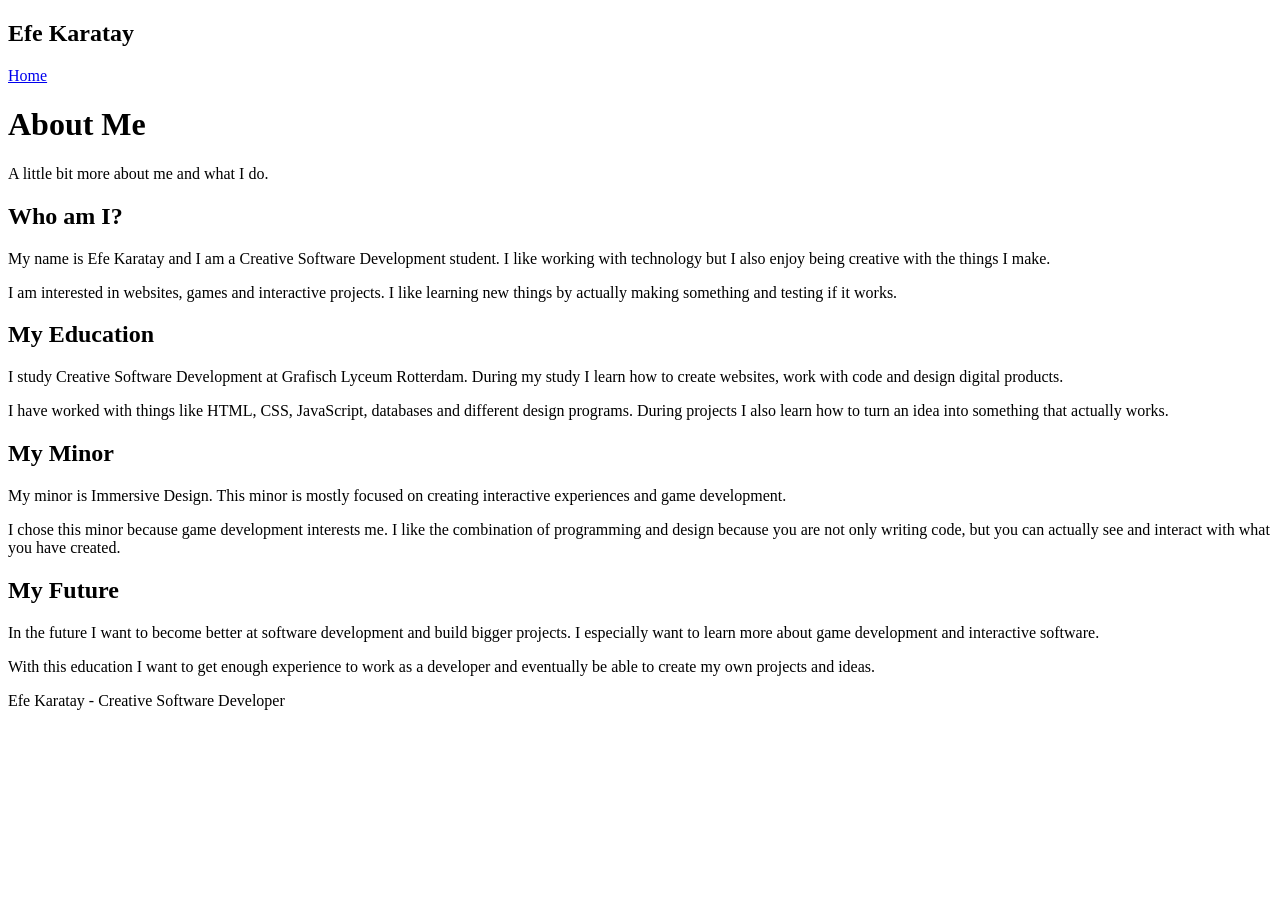
==== about.html @ 86b954b1 "Add about page" ====
<!DOCTYPE html>
<html lang="en">
<head>
  <meta charset="UTF-8">
  <meta name="viewport" content="width=device-width, initial-scale=1.0">
  <title>About Me | Efe Karatay</title>
  <link rel="stylesheet" href="about.css">
</head>
<body>
  <nav><h2>Efe Karatay</h2><a href="index.html">Home</a></nav>
  <header class="about-header"><h1>About Me</h1><p>A little bit more about me and what I do.</p></header>
  <main>
    <section class="about-section"><h2>Who am I?</h2><p>My name is Efe Karatay and I am a Creative Software Development student. I like working with technology but I also enjoy being creative with the things I make.</p><p>I am interested in websites, games and interactive projects. I like learning new things by actually making something and testing if it works.</p></section>
    <section class="about-section"><h2>My Education</h2><p>I study Creative Software Development at Grafisch Lyceum Rotterdam. During my study I learn how to create websites, work with code and design digital products.</p><p>I have worked with things like HTML, CSS, JavaScript, databases and different design programs. During projects I also learn how to turn an idea into something that actually works.</p></section>
    <section class="about-section"><h2>My Minor</h2><p>My minor is Immersive Design. This minor is mostly focused on creating interactive experiences and game development.</p><p>I chose this minor because game development interests me. I like the combination of programming and design because you are not only writing code, but you can actually see and interact with what you have created.</p></section>
    <section class="about-section"><h2>My Future</h2><p>In the future I want to become better at software development and build bigger projects. I especially want to learn more about game development and interactive software.</p><p>With this education I want to get enough experience to work as a developer and eventually be able to create my own projects and ideas.</p></section>
  </main>
  <footer><p>Efe Karatay - Creative Software Developer</p></footer>
</body>
</html>
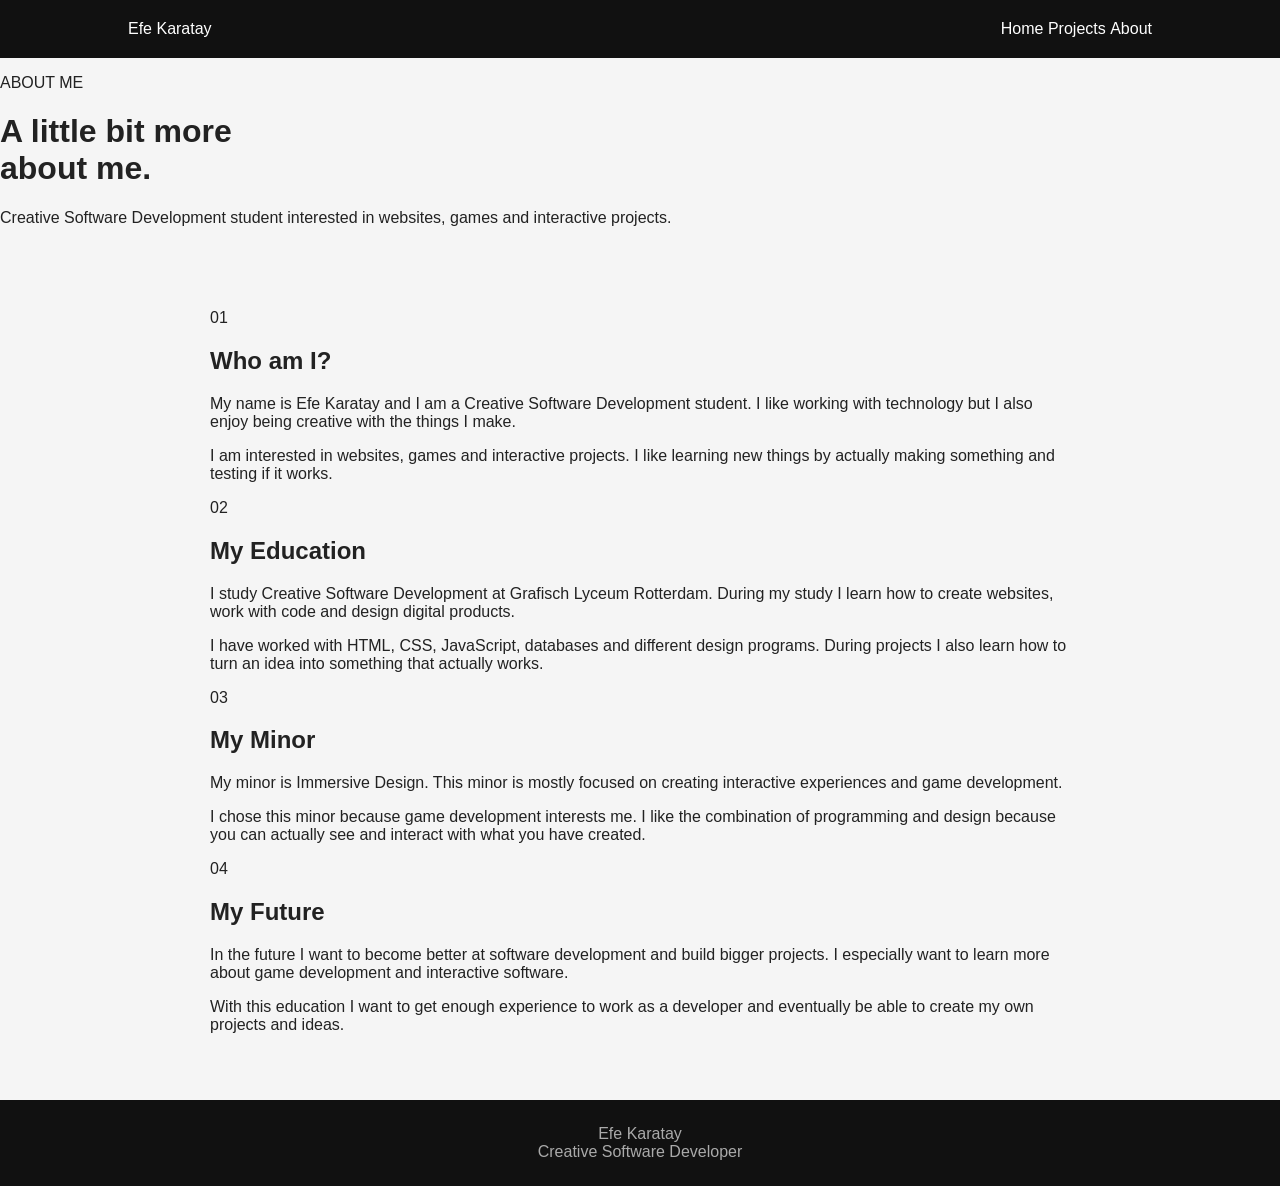
==== commit c8f93132: "Unify portfolio style guide and page structure" ====
--- a/about.html
+++ b/about.html
@@ -7,14 +7,64 @@
   <link rel="stylesheet" href="about.css">
 </head>
 <body>
-  <nav><h2>Efe Karatay</h2><a href="index.html">Home</a></nav>
-  <header class="about-header"><h1>About Me</h1><p>A little bit more about me and what I do.</p></header>
-  <main>
-    <section class="about-section"><h2>Who am I?</h2><p>My name is Efe Karatay and I am a Creative Software Development student. I like working with technology but I also enjoy being creative with the things I make.</p><p>I am interested in websites, games and interactive projects. I like learning new things by actually making something and testing if it works.</p></section>
-    <section class="about-section"><h2>My Education</h2><p>I study Creative Software Development at Grafisch Lyceum Rotterdam. During my study I learn how to create websites, work with code and design digital products.</p><p>I have worked with things like HTML, CSS, JavaScript, databases and different design programs. During projects I also learn how to turn an idea into something that actually works.</p></section>
-    <section class="about-section"><h2>My Minor</h2><p>My minor is Immersive Design. This minor is mostly focused on creating interactive experiences and game development.</p><p>I chose this minor because game development interests me. I like the combination of programming and design because you are not only writing code, but you can actually see and interact with what you have created.</p></section>
-    <section class="about-section"><h2>My Future</h2><p>In the future I want to become better at software development and build bigger projects. I especially want to learn more about game development and interactive software.</p><p>With this education I want to get enough experience to work as a developer and eventually be able to create my own projects and ideas.</p></section>
+  <nav class="navbar">
+    <a class="logo" href="index.html">Efe Karatay</a>
+    <div class="nav-links">
+      <a href="index.html">Home</a>
+      <a href="index.html#projects">Projects</a>
+      <a class="active" href="about.html">About</a>
+    </div>
+  </nav>
+
+  <header class="page-header">
+    <div>
+      <p class="eyebrow">ABOUT ME</p>
+      <h1>A little bit more<br>about me.</h1>
+      <p class="header-text">Creative Software Development student interested in websites, games and interactive projects.</p>
+    </div>
+  </header>
+
+  <main class="about-main">
+    <section class="about-block">
+      <p class="number">01</p>
+      <div>
+        <h2>Who am I?</h2>
+        <p>My name is Efe Karatay and I am a Creative Software Development student. I like working with technology but I also enjoy being creative with the things I make.</p>
+        <p>I am interested in websites, games and interactive projects. I like learning new things by actually making something and testing if it works.</p>
+      </div>
+    </section>
+
+    <section class="about-block">
+      <p class="number">02</p>
+      <div>
+        <h2>My Education</h2>
+        <p>I study Creative Software Development at Grafisch Lyceum Rotterdam. During my study I learn how to create websites, work with code and design digital products.</p>
+        <p>I have worked with HTML, CSS, JavaScript, databases and different design programs. During projects I also learn how to turn an idea into something that actually works.</p>
+      </div>
+    </section>
+
+    <section class="about-block">
+      <p class="number">03</p>
+      <div>
+        <h2>My Minor</h2>
+        <p>My minor is Immersive Design. This minor is mostly focused on creating interactive experiences and game development.</p>
+        <p>I chose this minor because game development interests me. I like the combination of programming and design because you can actually see and interact with what you have created.</p>
+      </div>
+    </section>
+
+    <section class="about-block">
+      <p class="number">04</p>
+      <div>
+        <h2>My Future</h2>
+        <p>In the future I want to become better at software development and build bigger projects. I especially want to learn more about game development and interactive software.</p>
+        <p>With this education I want to get enough experience to work as a developer and eventually be able to create my own projects and ideas.</p>
+      </div>
+    </section>
   </main>
-  <footer><p>Efe Karatay - Creative Software Developer</p></footer>
+
+  <footer>
+    <p>Efe Karatay</p>
+    <span>Creative Software Developer</span>
+  </footer>
 </body>
 </html>
--- a/about.css
+++ b/about.css
@@ -0,0 +1 @@
+*{box-sizing:border-box}body{margin:0;font-family:Arial,Helvetica,sans-serif;background:#f5f5f5;color:#222}nav{background:#111;color:white;padding:20px 10%;display:flex;justify-content:space-between;align-items:center}nav h2{margin:0}nav a{color:white;text-decoration:none;font-size:16px}nav a:hover{color:#bbb}.about-header{background:#222;color:white;text-align:center;padding:80px 20px}.about-header h1{font-size:45px;margin:0 0 10px}.about-header p{margin:0;color:#ccc}main{max-width:900px;margin:auto;padding:50px 20px}.about-section{background:white;padding:30px;margin-bottom:25px;border-radius:8px}.about-section h2{margin-top:0;font-size:25px}.about-section p{line-height:1.6;color:#555}footer{background:#111;color:#aaa;text-align:center;padding:25px}footer p{margin:0}@media(max-width:600px){nav{padding:20px}.about-header{padding:60px 20px}.about-header h1{font-size:35px}main{padding:30px 15px}.about-section{padding:20px}}
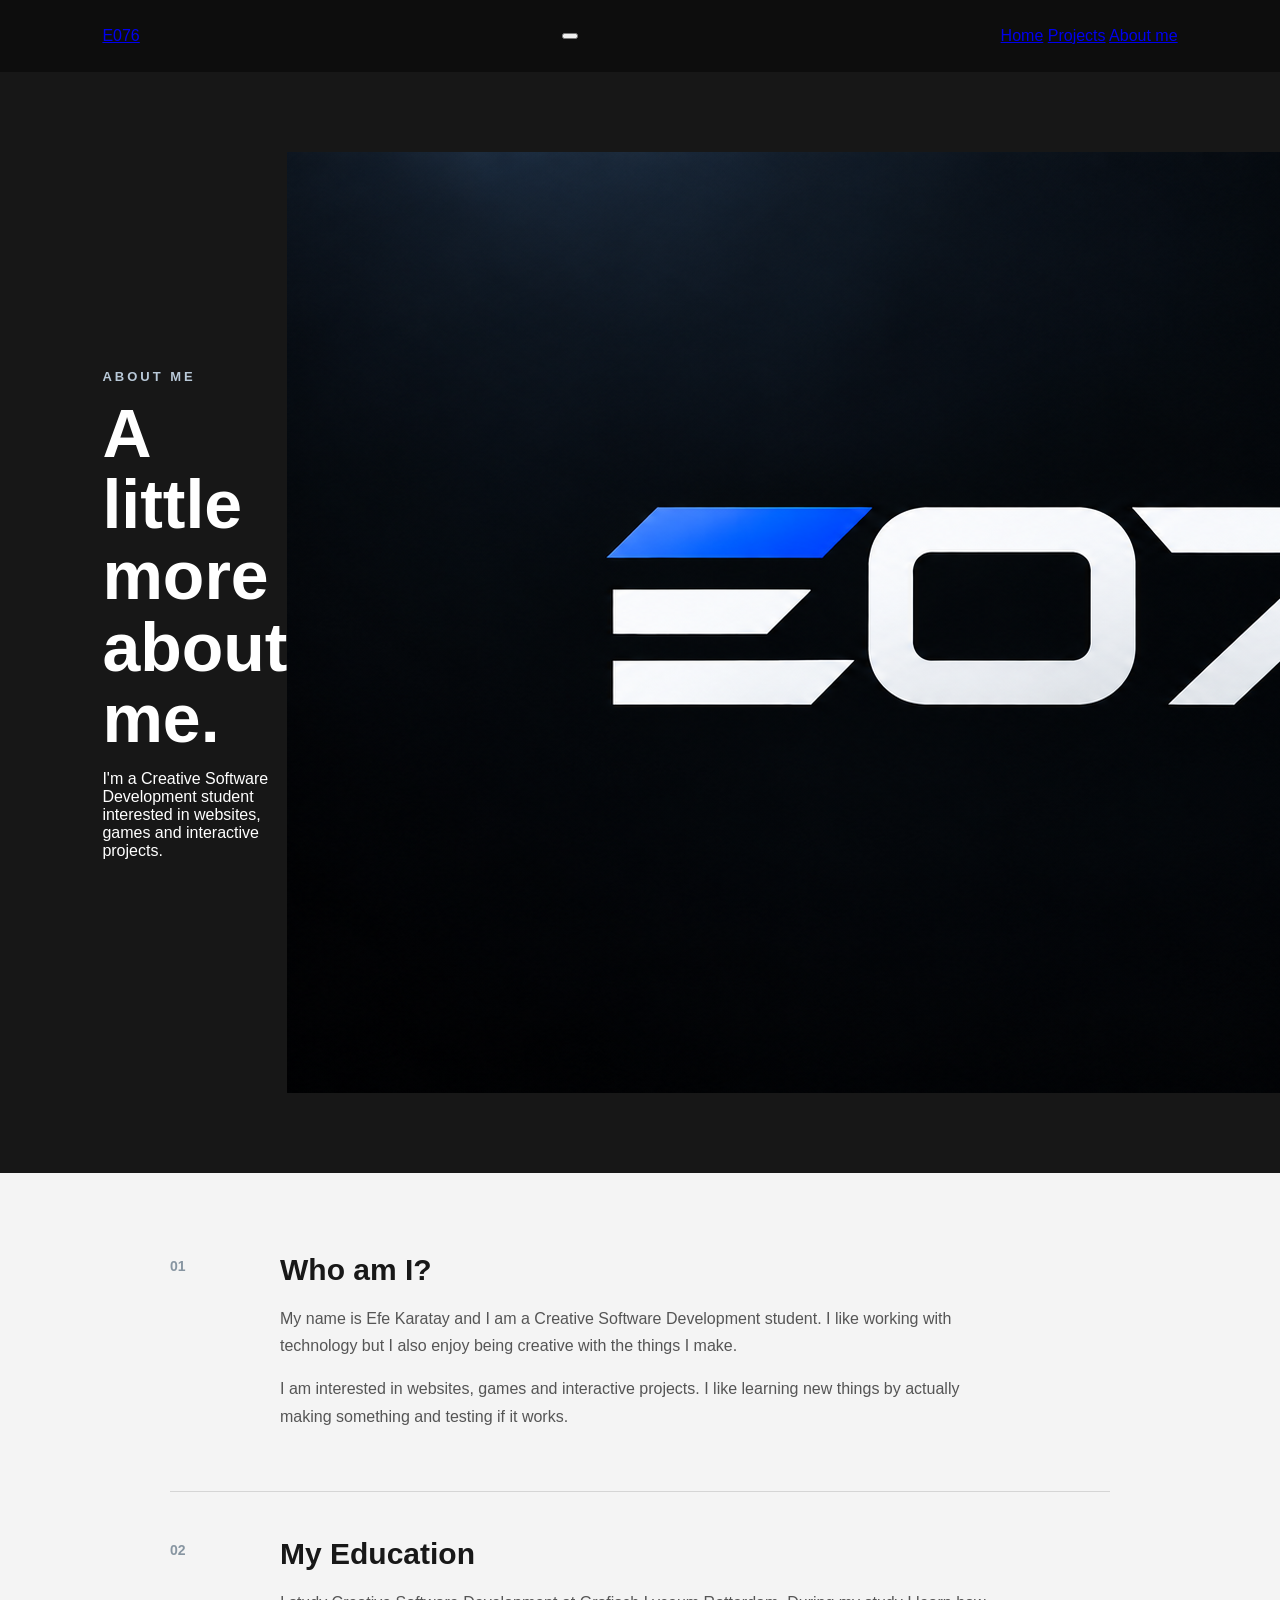
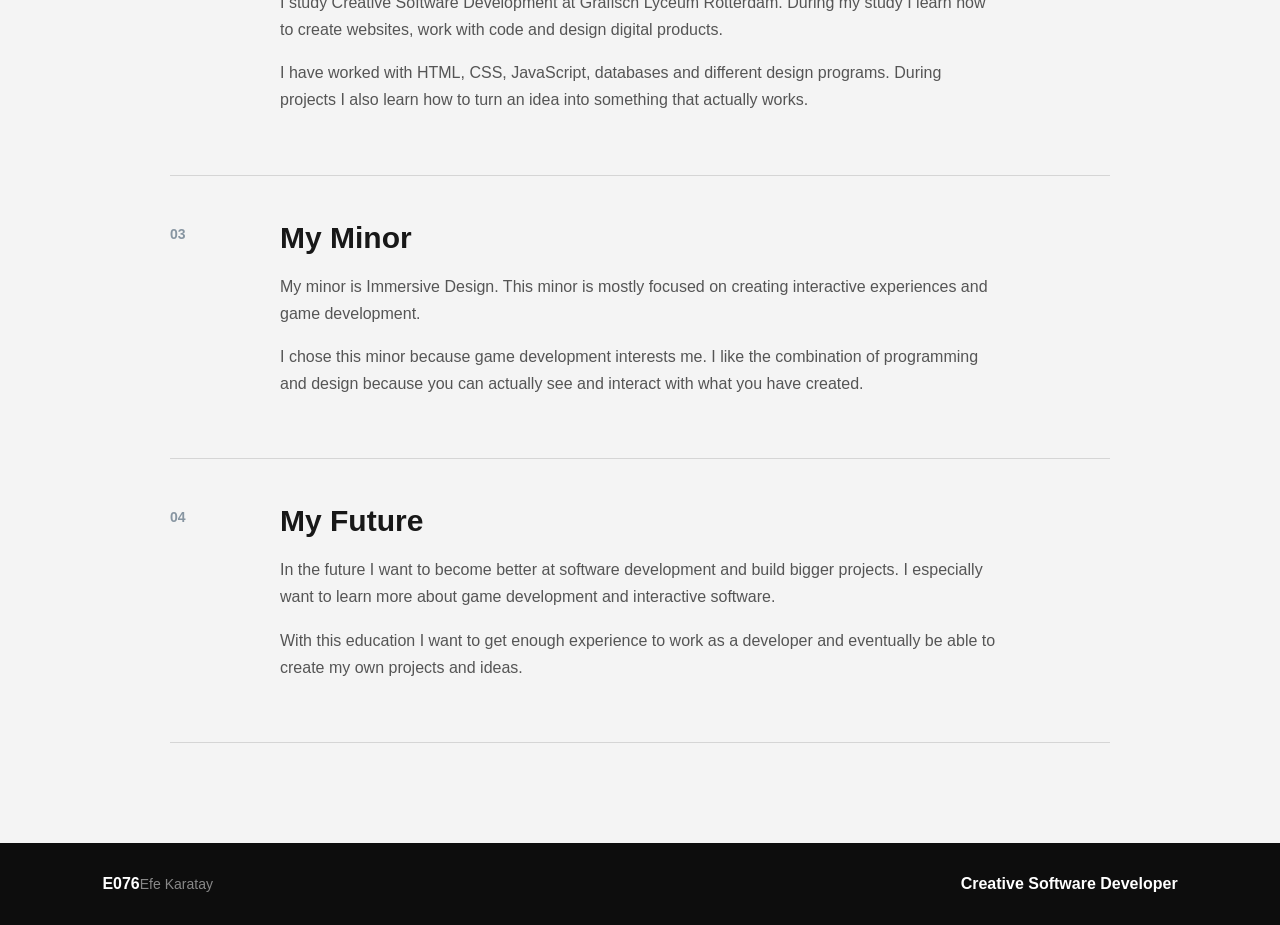
==== commit 5eb35670: "Redesign about page with E076 style" ====
--- a/about.html
+++ b/about.html
@@ -5,23 +5,33 @@
   <meta name="viewport" content="width=device-width, initial-scale=1.0">
   <title>About Me | Efe Karatay</title>
   <link rel="stylesheet" href="about.css">
+  <script src="script.js" defer></script>
 </head>
 <body>
   <nav class="navbar">
-    <a class="logo" href="index.html">Efe Karatay</a>
-    <div class="nav-links">
+    <a class="brand" href="index.html" aria-label="Efe Karatay home">
+      <span class="brand-mark"><i></i><i></i><i></i></span>
+      <span>E076</span>
+    </a>
+
+    <button class="menu-button" type="button" aria-label="Open menu" aria-expanded="false">
+      <span></span><span></span><span></span>
+    </button>
+
+    <div class="nav-menu">
       <a href="index.html">Home</a>
       <a href="index.html#projects">Projects</a>
-      <a class="active" href="about.html">About</a>
+      <a class="active" href="about.html">About me</a>
     </div>
   </nav>
 
   <header class="page-header">
-    <div>
+    <div class="page-copy">
       <p class="eyebrow">ABOUT ME</p>
-      <h1>A little bit more<br>about me.</h1>
-      <p class="header-text">Creative Software Development student interested in websites, games and interactive projects.</p>
+      <h1>A little more<br>about <span>me.</span></h1>
+      <p>I'm a Creative Software Development student interested in websites, games and interactive projects.</p>
     </div>
+    <img src="foto.jpg" alt="E076 logo">
   </header>
 
   <main class="about-main">
@@ -63,8 +73,8 @@
   </main>
 
   <footer>
-    <p>Efe Karatay</p>
-    <span>Creative Software Developer</span>
+    <div><strong>E076</strong><span>Efe Karatay</span></div>
+    <p>Creative Software Developer</p>
   </footer>
 </body>
 </html>
--- a/about.css
+++ b/about.css
@@ -1 +1,164 @@
-*{box-sizing:border-box}body{margin:0;font-family:Arial,Helvetica,sans-serif;background:#f5f5f5;color:#222}nav{background:#111;color:white;padding:20px 10%;display:flex;justify-content:space-between;align-items:center}nav h2{margin:0}nav a{color:white;text-decoration:none;font-size:16px}nav a:hover{color:#bbb}.about-header{background:#222;color:white;text-align:center;padding:80px 20px}.about-header h1{font-size:45px;margin:0 0 10px}.about-header p{margin:0;color:#ccc}main{max-width:900px;margin:auto;padding:50px 20px}.about-section{background:white;padding:30px;margin-bottom:25px;border-radius:8px}.about-section h2{margin-top:0;font-size:25px}.about-section p{line-height:1.6;color:#555}footer{background:#111;color:#aaa;text-align:center;padding:25px}footer p{margin:0}@media(max-width:600px){nav{padding:20px}.about-header{padding:60px 20px}.about-header h1{font-size:35px}main{padding:30px 15px}.about-section{padding:20px}}+* {
+  box-sizing: border-box;
+}
+
+body {
+  margin: 0;
+  font-family: Arial, Helvetica, sans-serif;
+  background: #f4f4f4;
+  color: #181818;
+}
+
+.navbar {
+  height: 72px;
+  padding: 0 8%;
+  background: #0d0d0d;
+  display: flex;
+  align-items: center;
+  justify-content: space-between;
+}
+
+.logo {
+  color: #ffffff;
+  text-decoration: none;
+  font-size: 20px;
+  font-weight: bold;
+}
+
+.nav-links {
+  display: flex;
+  gap: 28px;
+}
+
+.nav-links a {
+  color: #a9a9a9;
+  text-decoration: none;
+  font-size: 15px;
+}
+
+.nav-links a:hover,
+.nav-links .active {
+  color: #ffffff;
+}
+
+.page-header {
+  min-height: 420px;
+  padding: 80px 8%;
+  background: #171717;
+  color: #ffffff;
+  display: flex;
+  align-items: center;
+}
+
+.page-header > div {
+  max-width: 780px;
+}
+
+.eyebrow {
+  margin: 0 0 14px;
+  color: #b9c9d8;
+  font-size: 13px;
+  font-weight: bold;
+  letter-spacing: 3px;
+}
+
+.page-header h1 {
+  margin: 0;
+  font-size: clamp(42px, 6vw, 68px);
+  line-height: 1.05;
+}
+
+.header-text {
+  max-width: 620px;
+  margin: 22px 0 0;
+  color: #bcbcbc;
+  font-size: 18px;
+  line-height: 1.6;
+}
+
+.about-main {
+  max-width: 1000px;
+  margin: auto;
+  padding: 80px 30px 100px;
+}
+
+.about-block {
+  display: grid;
+  grid-template-columns: 80px 1fr;
+  gap: 30px;
+  padding: 45px 0;
+  border-bottom: 1px solid #d5d5d5;
+}
+
+.about-block:first-child {
+  padding-top: 0;
+}
+
+.number {
+  margin: 5px 0 0;
+  color: #8795a1;
+  font-size: 14px;
+  font-weight: bold;
+}
+
+.about-block h2 {
+  margin: 0 0 18px;
+  font-size: 30px;
+}
+
+.about-block div {
+  max-width: 720px;
+}
+
+.about-block div p {
+  color: #555555;
+  line-height: 1.7;
+}
+
+footer {
+  padding: 32px 8%;
+  background: #0d0d0d;
+  color: #ffffff;
+  display: flex;
+  align-items: center;
+  justify-content: space-between;
+}
+
+footer p {
+  margin: 0;
+  font-weight: bold;
+}
+
+footer span {
+  color: #888888;
+  font-size: 14px;
+}
+
+@media (max-width: 750px) {
+  .navbar {
+    padding: 0 20px;
+  }
+
+  .nav-links {
+    gap: 16px;
+  }
+
+  .page-header {
+    min-height: 360px;
+    padding: 60px 25px;
+  }
+
+  .about-main {
+    padding: 55px 25px 80px;
+  }
+
+  .about-block {
+    grid-template-columns: 1fr;
+    gap: 5px;
+  }
+
+  footer {
+    gap: 8px;
+    flex-direction: column;
+  }
+}
